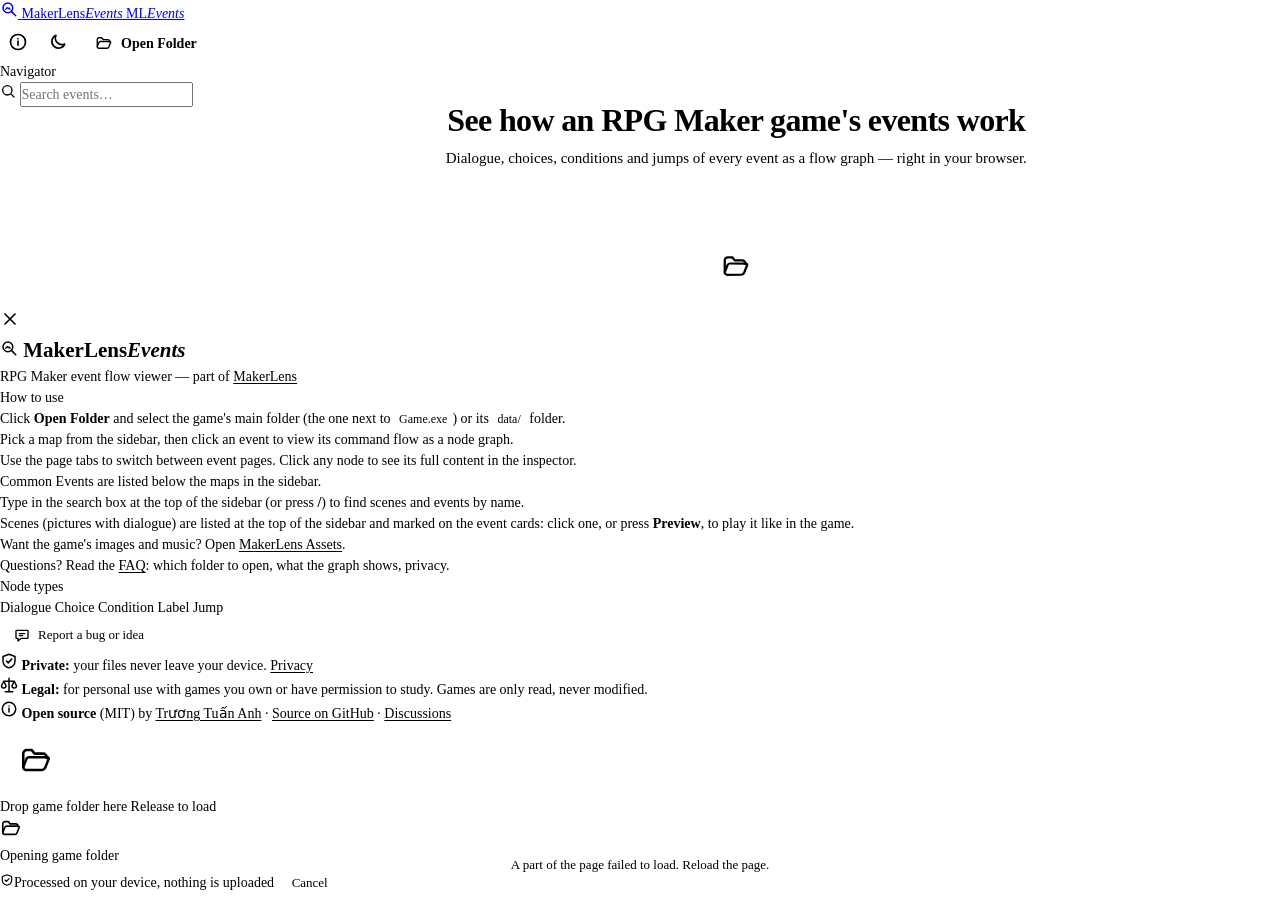
==== index.html @ 3e114e78 "chore: link MakerLens Discussions and use the feedback form Co-Authored-By: Claude Sonnet 5.5 <norep" ====
<!DOCTYPE html>
<html lang="en">
<head>
<meta charset="UTF-8">
<meta name="viewport" content="width=device-width, initial-scale=1.0">
<!-- browser UI colour = --bg of tokens.css (light / dark) -->
<meta name="theme-color" content="#f8fafc" media="(prefers-color-scheme: light)">
<meta name="theme-color" content="#0b1120" media="(prefers-color-scheme: dark)">
<!-- Content-Security-Policy: scripts, styles and everything else load only from this site
     (libraries are vendored in vendor/), plus the anonymous GoatCounter pixel (js/analytics.js) and the feedback inbox in connect-src,
     called only when the user taps a star or presses Send (js/feedback.js).
     The page makes no network requests with game data. -->
<meta http-equiv="Content-Security-Policy" content="default-src 'self'; script-src 'self'; style-src 'self' 'unsafe-inline'; img-src 'self' data: blob: https://makerlens.goatcounter.com; connect-src 'self' https://feedback.kokoroou.workers.dev https://*.workers.dev; media-src 'self' blob:; object-src 'none'; base-uri 'none'; form-action 'none'">
<title>RPG Maker Event Viewer — 2000 to MZ, Graph &amp; Scenes | MakerLens</title>
<meta name="description" content="Free online RPG Maker event viewer. See the dialogue, choices, conditions and switches of any MV, MZ, VX Ace, VX, XP or 2000/2003 game as a flow graph, right in your browser. No project, no install, files never uploaded.">
<meta name="keywords" content="RPG Maker event viewer, RPG Maker MV event flow, RPG Maker MZ events, common events viewer, RPG Maker switches, RPG Maker dialogue tree">
<link rel="canonical" href="https://makerlens.kokoroou.workers.dev/events/"> <!-- nosemgrep: html.security.audit.missing-integrity.missing-integrity -- a canonical URL, not a fetched resource -->
<meta property="og:type" content="website">
<meta property="og:site_name" content="MakerLens">
<meta property="og:url" content="https://makerlens.kokoroou.workers.dev/events/">
<meta property="og:title" content="RPG Maker Event Viewer — 2000 to MZ, Graph &amp; Scenes | MakerLens">
<meta property="og:description" content="See the event flow of any RPG Maker MV, MZ, VX Ace, VX, XP or 2000/2003 game as a node graph. Runs in your browser — your files are never uploaded.">
<meta property="og:image" content="https://makerlens.kokoroou.workers.dev/events/og-image.png">
<meta property="og:image:width" content="1200">
<meta property="og:image:height" content="630">
<meta property="og:image:alt" content="MakerLens Events — RPG Maker events as a flow graph, in your browser">
<meta name="twitter:card" content="summary_large_image">
<meta name="twitter:title" content="RPG Maker Event Viewer — 2000 to MZ, Graph &amp; Scenes | MakerLens">
<meta name="twitter:description" content="See the event flow of any RPG Maker MV, MZ, VX Ace, VX, XP or 2000/2003 game as a node graph. Free, browser-based, files never uploaded.">
<meta name="twitter:image" content="https://makerlens.kokoroou.workers.dev/events/og-image.png">
<meta name="twitter:image:alt" content="MakerLens Events — RPG Maker events as a flow graph, in your browser">
<!-- Structured data. The @id values are shared with the MakerLens landing page and
     MakerLens Assets so search engines connect the family. Not executed (no CSP impact). -->
<script type="application/ld+json">
{
  "@context": "https://schema.org",
  "@type": "WebApplication",
  "@id": "https://makerlens.kokoroou.workers.dev/events/#app",
  "name": "MakerLens Events",
  "alternateName": "MakerLens RPG Maker Event Viewer",
  "description": "Browser-based, read-only viewer for RPG Maker MV, MZ, VX Ace, VX, XP and 2000/2003 events. Shows the dialogue, choices, conditions, switches, variables, labels and jumps of map and common events as an interactive flow graph. Files are processed locally and never uploaded.",
  "url": "https://makerlens.kokoroou.workers.dev/events/",
  "image": "https://makerlens.kokoroou.workers.dev/events/og-image.png",
  "isAccessibleForFree": true,
  "applicationCategory": "DeveloperApplication",
  "operatingSystem": "Any (web browser)",
  "offers": { "@type": "Offer", "price": "0", "priceCurrency": "USD" },
  "featureList": [
    "Open an RPG Maker MV, MZ, VX Ace, VX, XP or 2000/2003 game folder (or its data/ folder) in the browser",
    "Browse maps in the editor's tree and list every event with commands",
    "Show each event page as a flow graph: dialogue, choices, conditional branches, labels and jumps",
    "Resolve switch, variable and actor names from the game's data",
    "Read-only: the game is never changed; 100% client-side processing"
  ],
  "isPartOf": { "@type": "WebSite", "@id": "https://makerlens.kokoroou.workers.dev/#website", "name": "MakerLens", "url": "https://makerlens.kokoroou.workers.dev/" },
  "author": { "@type": "Person", "@id": "https://makerlens.kokoroou.workers.dev/#author", "name": "Trương Tuấn Anh", "url": "https://github.com/Kokoroou" },
  "license": "https://opensource.org/licenses/MIT"
}
</script>
<link rel="stylesheet" href="css/style.css">
<script src="js/theme-init.js"></script>
<script src="js/analytics.js" defer></script>
</head>
<body>

<!-- Icon sprite (Lucide-style strokes, same set as MakerLens Assets; inline so the CSP needs no extra host) -->
<svg class="icon-sprite" aria-hidden="true">
  <symbol id="i-logo" viewBox="0 0 24 24" fill="none" stroke="currentColor" stroke-width="2" stroke-linecap="round" stroke-linejoin="round"><circle cx="10.5" cy="10.5" r="6.5"/><path d="M15.5 15.5L21 21"/><path d="M7.5 12.5l2-2.5 1.5 1.8 1-1.3 1.5 2" stroke-width="1.6"/></symbol>
  <symbol id="i-folder" viewBox="0 0 24 24" fill="none" stroke="currentColor" stroke-width="1.8" stroke-linecap="round" stroke-linejoin="round"><path d="M3 17V7.5A2.5 2.5 0 015.5 5H9l2 2.5h6A2.5 2.5 0 0119.5 10v.5"/><path d="M3 17l2.2-5.6A2 2 0 017.1 10H20a1 1 0 01.9 1.4l-2.4 6A2.5 2.5 0 0116.2 19H5a2 2 0 01-2-2z"/></symbol>
  <symbol id="i-info" viewBox="0 0 24 24" fill="none" stroke="currentColor" stroke-width="2" stroke-linecap="round"><circle cx="12" cy="12" r="9"/><path d="M12 11v5M12 8h.01"/></symbol>
  <symbol id="i-sun" viewBox="0 0 24 24" fill="none" stroke="currentColor" stroke-width="2" stroke-linecap="round"><circle cx="12" cy="12" r="4"/><path d="M12 2v2M12 20v2M4.93 4.93l1.41 1.41M17.66 17.66l1.41 1.41M2 12h2M20 12h2M4.93 19.07l1.41-1.41M17.66 6.34l1.41-1.41"/></symbol>
  <symbol id="i-moon" viewBox="0 0 24 24" fill="none" stroke="currentColor" stroke-width="2" stroke-linecap="round" stroke-linejoin="round"><path d="M20 14.5A8 8 0 019.5 4a8 8 0 1010.5 10.5z"/></symbol>
  <symbol id="i-menu" viewBox="0 0 24 24" fill="none" stroke="currentColor" stroke-width="2" stroke-linecap="round"><rect x="3" y="4" width="18" height="16" rx="2"/><path d="M9 4v16"/></symbol>
  <symbol id="i-panel" viewBox="0 0 24 24" fill="none" stroke="currentColor" stroke-width="2" stroke-linecap="round"><rect x="3" y="4" width="18" height="16" rx="2"/><path d="M15 4v16"/></symbol>
  <symbol id="i-more" viewBox="0 0 24 24" fill="none" stroke="currentColor" stroke-width="2" stroke-linecap="round" stroke-linejoin="round"><circle cx="5" cy="12" r="1.2"/><circle cx="12" cy="12" r="1.2"/><circle cx="19" cy="12" r="1.2"/></symbol>
  <symbol id="i-link" viewBox="0 0 24 24" fill="none" stroke="currentColor" stroke-width="2" stroke-linecap="round" stroke-linejoin="round"><path d="M10 14a4 4 0 005.7 0l3-3a4 4 0 00-5.7-5.7l-1 1"/><path d="M14 10a4 4 0 00-5.7 0l-3 3A4 4 0 0011 18.7l1-1"/></symbol>
  <symbol id="i-file" viewBox="0 0 24 24" fill="none" stroke="currentColor" stroke-width="1.8" stroke-linecap="round" stroke-linejoin="round"><path d="M14 3H7a2 2 0 00-2 2v14a2 2 0 002 2h10a2 2 0 002-2V8z"/><path d="M14 3v5h5"/></symbol>
  <symbol id="i-x" viewBox="0 0 24 24" fill="none" stroke="currentColor" stroke-width="2" stroke-linecap="round"><path d="M6 6l12 12M18 6L6 18"/></symbol>
  <symbol id="i-right" viewBox="0 0 24 24" fill="none" stroke="currentColor" stroke-width="2" stroke-linecap="round" stroke-linejoin="round"><path d="M9 5l7 7-7 7"/></symbol>
  <symbol id="i-down" viewBox="0 0 24 24" fill="none" stroke="currentColor" stroke-width="2" stroke-linecap="round" stroke-linejoin="round"><path d="M6 9l6 6 6-6"/></symbol>
  <symbol id="i-shield" viewBox="0 0 24 24" fill="none" stroke="currentColor" stroke-width="2" stroke-linecap="round" stroke-linejoin="round"><path d="M12 3l8 3v6c0 4.5-3.4 8.2-8 9-4.6-.8-8-4.5-8-9V6z"/><path d="M8.5 12l2.5 2.5 4.5-5"/></symbol>
  <symbol id="i-eye" viewBox="0 0 24 24" fill="none" stroke="currentColor" stroke-width="2" stroke-linecap="round" stroke-linejoin="round"><path d="M2 12s3.5-7 10-7 10 7 10 7-3.5 7-10 7S2 12 2 12z"/><circle cx="12" cy="12" r="3"/></symbol>
  <symbol id="i-map" viewBox="0 0 24 24" fill="none" stroke="currentColor" stroke-width="2" stroke-linecap="round" stroke-linejoin="round"><path d="M9 4L3 6.5v13L9 17l6 2.5 6-2.5v-13L15 6.5z"/><path d="M9 4v13M15 6.5v13"/></symbol>
  <symbol id="i-zap" viewBox="0 0 24 24" fill="none" stroke="currentColor" stroke-width="2" stroke-linecap="round" stroke-linejoin="round"><path d="M13 3L5 13.5h6L10 21l8-10.5h-6z"/></symbol>
  <symbol id="i-flow" viewBox="0 0 24 24" fill="none" stroke="currentColor" stroke-width="2" stroke-linecap="round" stroke-linejoin="round"><rect x="3" y="3" width="7" height="6" rx="1.5"/><rect x="14" y="15" width="7" height="6" rx="1.5"/><path d="M6.5 9v3.5a2 2 0 002 2h6"/><path d="M12.5 12.5l2 2-2 2"/></symbol>
  <symbol id="i-empty" viewBox="0 0 24 24" fill="none" stroke="currentColor" stroke-width="2" stroke-linecap="round" stroke-dasharray="3 3"><rect x="4" y="4" width="16" height="16" rx="3"/></symbol>
  <symbol id="i-fit" viewBox="0 0 24 24" fill="none" stroke="currentColor" stroke-width="2" stroke-linecap="round" stroke-linejoin="round"><path d="M4 9V5a1 1 0 011-1h4M20 9V5a1 1 0 00-1-1h-4M4 15v4a1 1 0 001 1h4M20 15v4a1 1 0 01-1 1h-4"/></symbol>
  <symbol id="i-zoom-in" viewBox="0 0 24 24" fill="none" stroke="currentColor" stroke-width="2" stroke-linecap="round"><circle cx="11" cy="11" r="6.5"/><path d="M20 20l-4.2-4.2M11 8v6M8 11h6"/></symbol>
  <symbol id="i-zoom-out" viewBox="0 0 24 24" fill="none" stroke="currentColor" stroke-width="2" stroke-linecap="round"><circle cx="11" cy="11" r="6.5"/><path d="M20 20l-4.2-4.2M8 11h6"/></symbol>
  <symbol id="i-star" viewBox="0 0 24 24" stroke="currentColor" stroke-width="1.8" stroke-linejoin="round"><path d="M12 3.2l2.7 5.5 6 .9-4.35 4.25 1.03 6L12 17l-5.38 2.85 1.03-6L3.3 9.6l6-.9z"/></symbol>
  <symbol id="i-message" viewBox="0 0 24 24" fill="none" stroke="currentColor" stroke-width="2" stroke-linecap="round" stroke-linejoin="round"><path d="M4 5h16a1 1 0 011 1v10a1 1 0 01-1 1h-9l-5 4v-4H4a1 1 0 01-1-1V6a1 1 0 011-1z"/><path d="M8 10h8M8 13h5"/></symbol>
  <symbol id="i-send" viewBox="0 0 24 24" fill="none" stroke="currentColor" stroke-width="2" stroke-linecap="round" stroke-linejoin="round"><path d="M5 12h13M13 6l6 6-6 6"/></symbol>
  <symbol id="i-check" viewBox="0 0 24 24" fill="none" stroke="currentColor" stroke-width="2.4" stroke-linecap="round" stroke-linejoin="round"><path d="M5 12.5l4.5 4.5L19 7.5"/></symbol>
  <symbol id="i-bug" viewBox="0 0 24 24" fill="none" stroke="currentColor" stroke-width="2" stroke-linecap="round" stroke-linejoin="round"><rect x="7" y="7" width="10" height="13" rx="5"/><path d="M12 11v9M7 13H3M21 13h-4M7 17l-3 2M17 17l3 2M7 9L4 7M17 9l3-2M9 7a3 3 0 016 0"/></symbol>
  <symbol id="i-play" viewBox="0 0 24 24" fill="currentColor" stroke="currentColor" stroke-width="1.5" stroke-linejoin="round"><path d="M7 4.5v15l12-7.5z"/></symbol>
  <symbol id="i-pause" viewBox="0 0 24 24" fill="currentColor"><rect x="6" y="4.5" width="4" height="15" rx="1"/><rect x="14" y="4.5" width="4" height="15" rx="1"/></symbol>
  <symbol id="i-left" viewBox="0 0 24 24" fill="none" stroke="currentColor" stroke-width="2" stroke-linecap="round" stroke-linejoin="round"><path d="M15 5l-7 7 7 7"/></symbol>
  <symbol id="i-volume" viewBox="0 0 24 24" fill="none" stroke="currentColor" stroke-width="2" stroke-linecap="round" stroke-linejoin="round"><path d="M4 9.5h3.5L12 5v14l-4.5-4.5H4z"/><path d="M15.5 9a4 4 0 010 6M18.5 6.5a7.5 7.5 0 010 11"/></symbol>
  <symbol id="i-mute" viewBox="0 0 24 24" fill="none" stroke="currentColor" stroke-width="2" stroke-linecap="round" stroke-linejoin="round"><path d="M4 9.5h3.5L12 5v14l-4.5-4.5H4z"/><path d="M16 9.5l5 5M21 9.5l-5 5"/></symbol>
  <symbol id="i-film" viewBox="0 0 24 24" fill="none" stroke="currentColor" stroke-width="2" stroke-linecap="round" stroke-linejoin="round"><rect x="3" y="4" width="18" height="16" rx="2"/><path d="M7 4v16M17 4v16M3 9h4M3 15h4M17 9h4M17 15h4"/></symbol>
  <symbol id="i-skip-back" viewBox="0 0 24 24" fill="none" stroke="currentColor" stroke-width="2" stroke-linecap="round" stroke-linejoin="round"><path d="M19 20L9 12l10-8v16zM5 19V5"/></symbol>
  <symbol id="i-skip-fwd" viewBox="0 0 24 24" fill="none" stroke="currentColor" stroke-width="2" stroke-linecap="round" stroke-linejoin="round"><path d="M5 4l10 8-10 8V4zM19 5v14"/></symbol>
  <symbol id="i-eye-off" viewBox="0 0 24 24" fill="none" stroke="currentColor" stroke-width="2" stroke-linecap="round" stroke-linejoin="round"><path d="M9.88 9.88a3 3 0 1 0 4.24 4.24M10.73 5.08A10.4 10.4 0 0 1 12 5c6.5 0 10 7 10 7a13.2 13.2 0 0 1-1.67 2.68M6.61 6.61A13.5 13.5 0 0 0 2 12s3.5 7 10 7a9.7 9.7 0 0 0 5.39-1.61M2 2l20 20"/></symbol>
  <symbol id="i-search" viewBox="0 0 24 24" fill="none" stroke="currentColor" stroke-width="2" stroke-linecap="round" stroke-linejoin="round"><circle cx="11" cy="11" r="7"/><path d="M21 21l-4.3-4.3"/></symbol>
  <symbol id="i-grid" viewBox="0 0 24 24" fill="none" stroke="currentColor" stroke-width="2" stroke-linejoin="round"><rect x="3" y="3" width="7" height="7" rx="1.5"/><rect x="14" y="3" width="7" height="7" rx="1.5"/><rect x="3" y="14" width="7" height="7" rx="1.5"/><rect x="14" y="14" width="7" height="7" rx="1.5"/></symbol>
  <symbol id="i-scale" viewBox="0 0 24 24" fill="none" stroke="currentColor" stroke-width="2" stroke-linecap="round" stroke-linejoin="round"><path d="M12 3v18M7 21h10M5 7h14M5 7l-3 6a3 3 0 006 0zM19 7l-3 6a3 3 0 006 0z"/></symbol>
  <symbol id="i-bulb" viewBox="0 0 24 24" fill="none" stroke="currentColor" stroke-width="2" stroke-linecap="round" stroke-linejoin="round"><path d="M9 18h6M10 21h4M12 3a6 6 0 00-3.5 10.9c.6.5 1 1.2 1 2V16h5v-.1c0-.8.4-1.5 1-2A6 6 0 0012 3z"/></symbol>
</svg>

<!-- ╔════ HEADER ════╗ -->
<header id="header">
  <a id="logo" href="https://makerlens.kokoroou.workers.dev/" title="MakerLens home" aria-label="MakerLens Events, go to the MakerLens home page">
    <span class="logo-mark"><svg width="18" height="18" aria-hidden="true"><use href="#i-logo"/></svg></span>
    <span class="logo-full">Maker<span>Lens</span><em class="logo-sub">Events</em></span>
    <span class="logo-abbr">M<span>L</span><em class="logo-sub">Events</em></span>
  </a>

  <div id="header-right">
    <span id="scan-status" aria-live="polite"></span>
    <div class="tool-switch" id="switch-tool" role="group" aria-label="Open this game in" hidden>
      <button class="ts-seg" id="switch-go" type="button" title="Open this game in MakerLens Assets" aria-label="Open this game in MakerLens Assets">
        <svg width="16" height="16" aria-hidden="true"><use href="#i-grid"/></svg><span>Assets</span>
      </button>
      <span class="ts-seg" aria-current="page">
        <svg width="16" height="16" aria-hidden="true"><use href="#i-flow"/></svg><span>Events</span>
      </span>
    </div>
    <button class="btn-icon" id="about-btn" title="About" aria-label="About">
      <svg width="20" height="20" aria-hidden="true"><use href="#i-info"/></svg>
    </button>
    <button class="btn-icon" id="theme-toggle" title="Toggle theme" aria-label="Toggle theme">
      <svg class="icon-sun" width="20" height="20" aria-hidden="true"><use href="#i-sun"/></svg>
      <svg class="icon-moon" width="20" height="20" aria-hidden="true"><use href="#i-moon"/></svg>
    </button>
    <button class="btn-primary" id="open-btn" aria-label="Open game folder">
      <svg width="18" height="18" aria-hidden="true"><use href="#i-folder"/></svg>
      <span class="btn-label">Open Folder</span>
    </button>
  </div>
</header>

<!-- ╔════ LAYOUT ════╗ -->
<div id="layout">

  <!-- ── Sidebar ── -->
  <nav id="sidebar" class="hidden" aria-label="Maps and common events">
    <div id="sb-header">Navigator</div>
    <div id="sb-search" role="search">
      <svg width="16" height="16" aria-hidden="true"><use href="#i-search"/></svg>
      <label for="sb-search-input" class="sr-only">Search scenes and events</label>
      <input type="search" id="sb-search-input" placeholder="Search events…" autocomplete="off" spellcheck="false" title="Search scenes and events (/)">
    </div>
    <div id="sb-list"></div>
  </nav>
  <div id="sb-resizer" class="hidden"></div>
  <div id="sb-scrim" hidden></div>

  <!-- ── Main ── -->
  <main id="main">

    <!-- Setup screen -->
    <div id="setup">
      <div id="setup-inner">
        <div class="setup-hero">
          <h1 class="setup-title">See how an RPG Maker game's events work</h1>
          <p class="setup-sub">Dialogue, choices, conditions and jumps of every event as a flow graph — right in your browser.</p>
        </div>

        <div class="handoff" id="handoff" hidden>
          <p class="handoff-text">Carry on with <strong id="handoff-name"></strong> from MakerLens Assets?
            <span class="handoff-note" id="handoff-note">Your browser asks once more before this page may read it. Nothing is uploaded.</span></p>
          <button class="btn-primary" id="handoff-go" type="button">Allow and open</button>
        </div>

        <div id="drop-zone">
          <div class="dz-icon"><svg width="30" height="30" aria-hidden="true"><use href="#i-folder"/></svg></div>
          <button class="btn-primary btn-lg" id="open-game-btn">Select Game Folder</button>
          <div class="dz-hint">or drop the game folder (or its <code>data/</code> folder) anywhere on this page</div>
          <ul class="engine-chips" aria-label="Supported engines">
            <li>MV</li><li>MZ</li><li>XP</li><li>VX</li><li>VX Ace</li><li>2000</li><li>2003</li>
          </ul>
          <div id="setup-status" role="status"></div>
        </div>

        <div class="or-divider">or</div>

        <div class="setup-alt">
          <button class="btn-ghost" id="alt-btn" type="button" aria-haspopup="dialog">
            <svg width="18" height="18" aria-hidden="true"><use href="#i-more"/></svg>
            View another way
          </button>
        </div>

        <div class="privacy-note">
          <svg width="16" height="16" aria-hidden="true"><use href="#i-shield"/></svg>
          <strong>Your files never leave your device</strong>
          <span class="sep">·</span> read-only
          <span class="sep">·</span> <a href="faq.html">FAQ</a>
          <span class="sep">·</span> <a href="../assets/privacy.html#analytics">Privacy</a>
        </div>
      </div>
    </div>

    <!-- Graph view -->
    <div id="graph-view">

      <!-- Toolbar -->
      <div id="graph-toolbar">
        <button class="btn-icon" id="sidebar-toggle" title="Toggle sidebar" aria-label="Toggle sidebar">
          <svg width="18" height="18" aria-hidden="true"><use href="#i-menu"/></svg>
        </button>
        <span id="event-breadcrumb"></span>
        <div id="page-tabs" role="tablist" aria-label="Event pages"></div>
        <button class="btn-ghost btn-sm" id="save-btn" type="button" title="Preview scenes with the switches and variables of a save file (it stays on your device)">
          <svg width="14" height="14" aria-hidden="true"><use href="#i-file"/></svg><span id="save-label">Use a save</span>
        </button>
        <button class="btn-primary btn-sm" id="scene-play" type="button" hidden title="Preview this scene with its pictures, dialogue and sound">
          <svg width="14" height="14" aria-hidden="true"><use href="#i-play"/></svg>Preview
        </button>
      </div>

      <!-- Graph + detail -->
      <div id="graph-wrap">

        <!-- Event picker (shown before selecting an event) -->
        <div id="event-picker" class="hidden">
          <div id="event-picker-inner">
            <h2 class="ep-title">Select an event to visualize</h2>
            <p class="ep-sub">All events with commands on this map</p>
            <div id="event-list-grid"></div>
          </div>
        </div>

        <!-- Shown when an event page has nothing to draw -->
        <div id="empty-page-notice" class="empty-event-notice" hidden>
          <div class="empty-event-notice-icon"><svg width="30" height="30" aria-hidden="true"><use href="#i-empty"/></svg></div>
          <div class="empty-event-notice-title">No displayable commands</div>
          <div class="empty-event-notice-sub">This page has no dialogue, choices, conditions, labels or jumps to visualize.</div>
        </div>

        <!-- Shown while a big page is being laid out (graph.js) -->
        <div id="layout-notice" class="layout-notice" role="status" hidden></div>

        <!-- Cytoscape canvas -->
        <div id="cy"></div>

        <!-- Zoom controls -->
        <div id="graph-controls">
          <button class="btn-icon" id="cy-fit" title="Fit to screen" aria-label="Fit to screen">
            <svg width="18" height="18" aria-hidden="true"><use href="#i-fit"/></svg>
          </button>
          <button class="btn-icon" id="cy-zoom-in" title="Zoom in" aria-label="Zoom in">
            <svg width="18" height="18" aria-hidden="true"><use href="#i-zoom-in"/></svg>
          </button>
          <button class="btn-icon" id="cy-zoom-out" title="Zoom out" aria-label="Zoom out">
            <svg width="18" height="18" aria-hidden="true"><use href="#i-zoom-out"/></svg>
          </button>
        </div>

      </div><!-- /graph-wrap -->
    </div><!-- /graph-view -->

  </main><!-- /main -->

  <!-- ── Detail panel ── -->
  <aside id="detail-panel" aria-label="Node inspector" hidden>
    <div id="detail-header">
      <span id="detail-header-title">Node inspector</span>
      <button class="btn-icon active" id="detail-toggle" title="Toggle inspector" aria-label="Toggle inspector">
        <svg width="18" height="18" aria-hidden="true"><use href="#i-panel"/></svg>
      </button>
    </div>
    <div id="detail-body">
      <div class="detail-empty">Click a node to inspect it</div>
    </div>
  </aside>

</div><!-- /layout -->

<!-- ╔════ ABOUT ════╗ -->
<div id="about-modal" role="dialog" aria-modal="true" aria-labelledby="about-title">
  <div id="about-panel">
    <button id="about-close" class="modal-close" title="Close (Esc)" aria-label="Close">
      <svg width="20" height="20" aria-hidden="true"><use href="#i-x"/></svg>
    </button>

    <h2 class="about-logo" id="about-title">
      <span class="logo-mark"><svg width="18" height="18" aria-hidden="true"><use href="#i-logo"/></svg></span>
      <span>Maker<span>Lens</span><em class="logo-sub">Events</em></span>
    </h2>
    <div class="about-sub">RPG Maker event flow viewer — part of <a href="https://makerlens.kokoroou.workers.dev/">MakerLens</a></div>

    <div class="about-section">
      <div class="about-section-title">How to use</div>
      <ol class="about-list">
        <li>Click <strong>Open Folder</strong> and select the game's main folder (the one next to <code>Game.exe</code>) or its <code>data/</code> folder.</li>
        <li>Pick a map from the sidebar, then click an event to view its command flow as a node graph.</li>
        <li>Use the page tabs to switch between event pages. Click any node to see its full content in the inspector.</li>
        <li>Common Events are listed below the maps in the sidebar.</li>
        <li>Type in the search box at the top of the sidebar (or press <strong>/</strong>) to find scenes and events by name.</li>
        <li>Scenes (pictures with dialogue) are listed at the top of the sidebar and marked on the event cards: click one, or press <strong>Preview</strong>, to play it like in the game.</li>
      </ol>
      <p class="about-more">Want the game's images and music? Open <a href="https://makerlens.kokoroou.workers.dev/assets/">MakerLens Assets</a>.</p>
      <p class="about-more">Questions? Read the <a href="faq.html">FAQ</a>: which folder to open, what the graph shows, privacy.</p>
    </div>

    <div class="about-section">
      <div class="about-section-title">Node types</div>
      <div class="legend">
        <span class="legend-item"><span class="legend-dot dot-dialogue"></span>Dialogue</span>
        <span class="legend-item"><span class="legend-dot dot-choice"></span>Choice</span>
        <span class="legend-item"><span class="legend-dot dot-condition"></span>Condition</span>
        <span class="legend-item"><span class="legend-dot dot-label"></span>Label</span>
        <span class="legend-item"><span class="legend-dot dot-jump"></span>Jump</span>
      </div>
    </div>

    <div class="about-section about-feedback">
      <button class="btn-ghost btn-sm" id="about-feedback-btn">
        <svg width="16" height="16" aria-hidden="true"><use href="#i-message"/></svg>
        Report a bug or idea
      </button>
    </div>

    <div class="about-note">
      <div class="note-row">
        <svg width="18" height="18" aria-hidden="true"><use href="#i-shield"/></svg>
        <span><strong>Private:</strong> your files never leave your device. <a href="../assets/privacy.html">Privacy</a></span>
      </div>
      <div class="note-row">
        <svg width="18" height="18" aria-hidden="true"><use href="#i-scale"/></svg>
        <span><strong>Legal:</strong> for personal use with games you own or have permission to study. Games are only read, never modified.</span>
      </div>
      <div class="note-row">
        <svg width="18" height="18" aria-hidden="true"><use href="#i-info"/></svg>
        <span><strong>Open source</strong> (MIT) by <a href="https://github.com/Kokoroou">Trương Tuấn Anh</a> · <a href="https://github.com/Kokoroou/rpgmaker-events-viewer">Source on GitHub</a> · <a href="https://github.com/Kokoroou/makerlens/discussions" rel="noopener">Discussions</a></span>
      </div>
    </div>
  </div>
</div>

<!-- Feedback card (non-modal; js/feedback.js). Three views:
       rate   — asked once after the 2nd game: tapping a star sends the rating (1 tap).
       follow — after the star: optional one-line comment, Enter sends.
       report — from About: Bug / Idea + message.
     Nothing is sent before a star is tapped or Send is pressed. -->
<section id="feedback" role="dialog" aria-labelledby="fb-title" hidden>
  <button type="button" class="fb-close" id="fb-close" title="Close" aria-label="Close">
    <svg width="16" height="16" aria-hidden="true"><use href="#i-x"/></svg>
  </button>

  <div class="fb-view fb-rate" data-view="rate">
    <h2 id="fb-title" class="fb-title">Enjoying MakerLens Events?</h2>
    <fieldset class="fb-stars">
      <legend class="sr-only">Rate MakerLens Events from 1 to 5 stars; your choice is sent right away</legend>
    <input type="radio" name="fb-rating" id="fb-r1" value="1"><label for="fb-r1" title="Poor"><svg width="28" height="28" aria-hidden="true"><use href="#i-star"/></svg><span class="sr-only">1 star</span></label>
    <input type="radio" name="fb-rating" id="fb-r2" value="2"><label for="fb-r2" title="Fair"><svg width="28" height="28" aria-hidden="true"><use href="#i-star"/></svg><span class="sr-only">2 stars</span></label>
    <input type="radio" name="fb-rating" id="fb-r3" value="3"><label for="fb-r3" title="Good"><svg width="28" height="28" aria-hidden="true"><use href="#i-star"/></svg><span class="sr-only">3 stars</span></label>
    <input type="radio" name="fb-rating" id="fb-r4" value="4"><label for="fb-r4" title="Very good"><svg width="28" height="28" aria-hidden="true"><use href="#i-star"/></svg><span class="sr-only">4 stars</span></label>
    <input type="radio" name="fb-rating" id="fb-r5" value="5"><label for="fb-r5" title="Excellent"><svg width="28" height="28" aria-hidden="true"><use href="#i-star"/></svg><span class="sr-only">5 stars</span></label>
    </fieldset>
  </div>

  <form class="fb-view fb-follow" data-view="follow" novalidate>
    <p class="fb-title" role="status"><span class="fb-done">Thanks!</span> <span id="fb-follow-q">What would make it better?</span></p>
    <div class="fb-row">
      <label for="fb-note" class="sr-only">Optional comment</label>
      <textarea id="fb-note" rows="1" maxlength="1000" placeholder="Optional · Enter to send"></textarea>
      <button type="submit" class="fb-send" id="fb-note-send" title="Send" aria-label="Send comment" disabled>
        <svg width="18" height="18" aria-hidden="true"><use href="#i-send"/></svg>
      </button>
    </div>
  </form>

  <form class="fb-view fb-report" data-view="report" novalidate>
    <h2 class="fb-title" id="fb-report-title">Send feedback</h2>
    <fieldset class="fb-kind">
      <legend class="sr-only">Type</legend>
      <input type="radio" name="fb-kind" id="fb-kind-bug" value="bug" checked><label for="fb-kind-bug"><svg width="15" height="15" aria-hidden="true"><use href="#i-bug"/></svg>Bug</label>
      <input type="radio" name="fb-kind" id="fb-kind-idea" value="idea"><label for="fb-kind-idea"><svg width="15" height="15" aria-hidden="true"><use href="#i-bulb"/></svg>Idea</label>
    </fieldset>
    <label for="fb-msg" class="sr-only">Message</label>
    <textarea id="fb-msg" rows="3" maxlength="1000" placeholder="What happened?"></textarea>
    <div class="fb-row fb-foot">
      <button type="button" class="fb-env" id="fb-env" aria-pressed="true" title="Sent with bug reports to help reproduce them. Tap to leave it out.">
        <span id="fb-env-value"></span><svg width="12" height="12" aria-hidden="true"><use href="#i-x"/></svg>
      </button>
      <button type="submit" class="btn-primary btn-sm" id="fb-send" disabled>Send</button>
    </div>
    <p class="fb-fine">Anonymous · <a href="../assets/privacy.html#feedback">What is sent</a> · <a href="https://github.com/Kokoroou/rpgmaker-events-viewer/issues/new?template=feedback.yml" rel="noopener" target="_blank">Want a reply?</a></p>
  </form>

  <div class="fb-view fb-thanks" data-view="thanks" role="status">
    <svg width="20" height="20" aria-hidden="true"><use href="#i-check"/></svg><span id="fb-thanks-text">Thanks!</span>
  </div>

  <input type="text" id="fb-website" class="fb-hp" tabindex="-1" autocomplete="off" aria-hidden="true">
  <div id="fb-error" role="alert"></div>
</section>

<!-- Drag overlay -->
<div id="drag-overlay">
  <div id="drag-inner">
    <div class="dz-icon"><svg width="34" height="34" aria-hidden="true"><use href="#i-folder"/></svg></div>
    Drop game folder here
    <span id="drag-msg">Release to load</span>
  </div>
</div>

<!-- Loading overlay (shown while a game folder is being opened) -->
<div id="loader" role="dialog" aria-modal="true" aria-labelledby="loader-title" aria-describedby="loader-live">
  <div id="loader-card">
    <div class="loader-head">
      <div class="loader-icon"><svg width="22" height="22" aria-hidden="true"><use id="loader-icon-use" href="#i-folder"/></svg></div>
      <div class="loader-titles">
        <div id="loader-title">Opening game folder</div>
        <div id="loader-name"></div>
      </div>
      <div id="loader-pct" aria-hidden="true"></div>
    </div>
    <div id="loader-bar" role="progressbar" aria-labelledby="loader-title" aria-valuemin="0" aria-valuemax="100"><div id="loader-fill"></div></div>
    <ol id="loader-steps"></ol>
    <div id="loader-error" role="alert"></div>
    <div id="loader-live" class="sr-only" aria-live="polite"></div>
    <div class="loader-foot">
      <span class="loader-note"><svg width="14" height="14" aria-hidden="true"><use href="#i-shield"/></svg>Processed on your device, nothing is uploaded</span>
      <button class="btn-ghost btn-sm" id="loader-cancel" type="button">Cancel</button>
    </div>
  </div>
</div>

<!-- Scene player (player.js): a dark lightbox that plays a scene step by step -->
<div id="player" role="dialog" aria-modal="true" aria-labelledby="pl-title" tabindex="-1" hidden>
  <div class="pl-top">
    <svg class="pl-top-icon" width="20" height="20" aria-hidden="true"><use href="#i-film"/></svg>
    <div class="pl-titles">
      <div id="pl-title"></div>
      <div id="pl-sub"></div>
    </div>
    <div id="pl-note" role="status"></div>
    <button type="button" class="pl-btn" id="pl-close" title="Close (Esc)" aria-label="Close preview">
      <svg width="20" height="20" aria-hidden="true"><use href="#i-x"/></svg>
    </button>
  </div>
  <div class="pl-main" id="pl-main">
    <button type="button" class="pl-side pl-side-prev" id="pl-side-prev" title="Previous (←)" aria-label="Previous line">
      <svg width="28" height="28" aria-hidden="true"><use href="#i-left"/></svg>
    </button>
    <div id="pl-frame">
      <div id="pl-stage">
        <div id="pl-pics"></div>
        <div id="pl-fade"></div>
        <div id="pl-msg" hidden>
          <div id="pl-namebox" hidden></div>
          <div id="pl-face" hidden></div>
          <div id="pl-text"></div>
          <div id="pl-choices" role="group" aria-label="Choices" hidden></div>
        </div>
      </div>
    </div>
    <button type="button" class="pl-side pl-side-next" id="pl-side-next" title="Next (→ / Space)" aria-label="Next line">
      <svg width="28" height="28" aria-hidden="true"><use href="#i-right"/></svg>
    </button>
  </div>
  <div class="pl-bar">
    <input type="range" id="pl-seek" min="0" max="0" value="0" step="1" aria-label="Line">
    <div class="pl-ctrl">
      <div class="pl-nav">
      <button type="button" class="pl-btn" id="pl-scene-prev" title="Previous scene (Shift+←)" aria-label="Previous scene"><svg width="20" height="20" aria-hidden="true"><use href="#i-skip-back"/></svg></button>
      <button type="button" class="pl-btn" id="pl-prev" title="Previous (←)" aria-label="Previous line"><svg width="20" height="20" aria-hidden="true"><use href="#i-left"/></svg></button>
      <button type="button" class="pl-btn pl-btn-main" id="pl-auto" title="Auto play (A)" aria-label="Auto play" aria-pressed="false"><svg width="20" height="20" aria-hidden="true"><use href="#i-play"/></svg></button>
      <button type="button" class="pl-btn" id="pl-next" title="Next (→ / Space)" aria-label="Next line"><svg width="20" height="20" aria-hidden="true"><use href="#i-right"/></svg></button>
      <button type="button" class="pl-btn" id="pl-scene-next" title="Next scene (Shift+→)" aria-label="Next scene"><svg width="20" height="20" aria-hidden="true"><use href="#i-skip-fwd"/></svg></button>
      </div>
      <span id="pl-count" aria-live="polite"></span>
      <span class="pl-spacer"></span>
      <div class="pl-extra">
      <button type="button" class="pl-btn" id="pl-hide" title="Hide dialogue (H)" aria-label="Hide dialogue" aria-pressed="false"><svg width="20" height="20" aria-hidden="true"><use href="#i-eye-off"/></svg></button>
      <button type="button" class="pl-btn" id="pl-mute" title="Mute (M)" aria-label="Mute" aria-pressed="false"><svg width="20" height="20" aria-hidden="true"><use href="#i-volume"/></svg></button>
      <input type="range" id="pl-vol" min="0" max="100" value="80" step="1" aria-label="Volume">
      </div>
    </div>
  </div>
</div>

<!-- View another way: a game link (js/remote.js) or the data files themselves -->
<dialog id="alt-dialog" class="alt-dialog" aria-labelledby="alt-title">
  <div class="alt-head">
    <h2 id="alt-title">View another way</h2>
    <button class="btn-icon" id="alt-close" type="button" aria-label="Close"><svg width="18" height="18" aria-hidden="true"><use href="#i-x"/></svg></button>
  </div>
  <div id="alt-menu" class="alt-list">
    <button class="alt-opt" id="alt-archive" type="button">
      <svg width="22" height="22" aria-hidden="true"><use href="#i-file"/></svg>
      <span><strong>Archive</strong><small>A packed game: <code>Game.rgss3a</code>, <code>.rgss2a</code> or <code>.rgssad</code></small></span>
    </button>
    <button class="alt-opt" id="alt-files" type="button">
      <svg width="22" height="22" aria-hidden="true"><use href="#i-file"/></svg>
      <span><strong>Data files</strong><small>Pick the files from the game's <code>data/</code> folder yourself, such as <code>Map001.json</code>, <code>.rvdata2</code> or <code>RPG_RT.ldb</code></small></span>
    </button>
    <button class="alt-opt" id="alt-link" type="button">
      <svg width="22" height="22" aria-hidden="true"><use href="#i-link"/></svg>
      <span><strong>Game link</strong><small>A game published with rpgmaker-web-toolkit, even if it is private</small></span>
    </button>
  </div>
  <div id="alt-link-panel" hidden>
    <label for="alt-link-input">Link made in the game (<code>⚙ → Share → MakerLens link</code>)</label>
    <input id="alt-link-input" type="text" autocomplete="off" autocapitalize="off" spellcheck="false" placeholder="https://makerlens…/events/#game=https://…workers.dev&amp;t=…">
    <p class="alt-hint">The link holds a read-only key. This page sends it only to the game's own site, never to MakerLens, and forgets it when you close the tab. The game does not have to be public. <a href="https://kokoroou.github.io/rpgmaker-web-toolkit/reference/how-it-works#look-at-the-game-in-makerlens" target="_blank" rel="noopener">How to make a link</a></p>
    <div id="alt-link-error" class="alt-error" role="alert"></div>
    <div class="alt-actions">
      <button class="btn-ghost" id="alt-back" type="button">Back</button>
      <button class="btn-primary" id="alt-open" type="button">Open</button>
    </div>
  </div>
</dialog>

<!-- Hidden fallback file input -->
<input type="file" id="folder-input" webkitdirectory multiple accept="">
<input type="file" id="save-input" accept=".rpgsave,.rmmzsave,.rvdata2,.rvdata,.rxdata">
<input type="file" id="archive-input" accept=".rgss3a,.rgss2a,.rgssad">
<input type="file" id="files-input" multiple accept=".json,application/json,.rvdata2,.rvdata,.rxdata,.rgss3a,.rgss2a,.rgssad,.ldb,.lmt,.lmu">

<!-- Folder picking works at once; the graph libraries (vendor/, see js/graph.js) load after the app -->
<script src="js/preboot.js"></script>

<!-- App -->
<script src="js/constants.js"></script>
<script src="js/loc.js"></script>
<script src="js/parser.js"></script>
<script src="js/state.js"></script>
<script src="js/graph.js"></script>
<script src="js/detail.js"></script>
<script src="js/scenes.js"></script>
<script src="js/scene-script.js"></script>
<script src="js/remote.js"></script>
<script src="js/handoff.js"></script>
<script src="js/media.js"></script>
<script src="js/decrypt-rgssad.js"></script>
<script src="js/rgss.js"></script>
<script src="js/save.js"></script>
<script src="js/xyz.js"></script>
<script src="js/lcf.js"></script>
<script src="js/player.js"></script>
<script src="js/search.js"></script>
<script src="js/sidebar.js"></script>
<script src="js/loadui.js"></script>
<script src="js/loader.js"></script>
<script src="js/feedback.js"></script>
<script src="js/app.js"></script>

</body>
</html>
---- css/style.css ----
@import "tokens.css";
@import "events-tokens.css";
@import "base.css";
@import "buttons.css";
@import "header.css";
@import "layout.css";
@import "switch.css";
@import "sidebar.css";
@import "setup.css";
@import "graph.css";
@import "detail.css";
@import "states.css";
@import "overlays.css";
@import "loader.css";
@import "feedback.css";
@import "player.css";
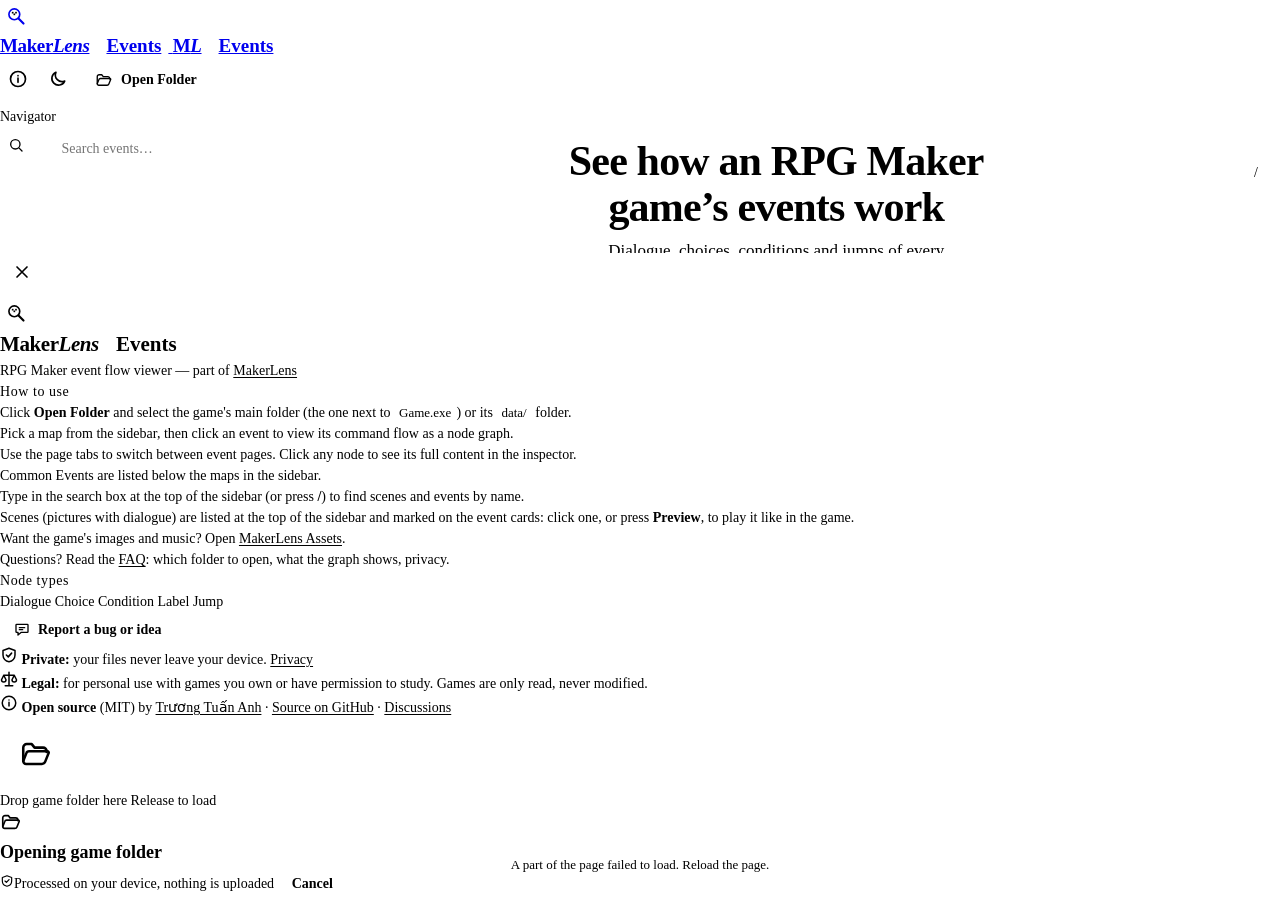
==== commit 694ef11d: "feat: MakerLens redesign layer for Events Gated look (js/lens-gate.js, css/lens.css shared with Asse" ====
--- a/index.html
+++ b/index.html
@@ -57,11 +57,13 @@
   "license": "https://opensource.org/licenses/MIT"
 }
 </script>
+<script src="js/lens-gate.js"></script>
 <link rel="stylesheet" href="css/style.css">
 <script src="js/theme-init.js"></script>
 <script src="js/analytics.js" defer></script>
 </head>
 <body>
+<h1 class="lens-only lens-sr">MakerLens Events</h1>
 
 <!-- Icon sprite (Lucide-style strokes, same set as MakerLens Assets; inline so the CSP needs no extra host) -->
 <svg class="icon-sprite" aria-hidden="true">
@@ -110,7 +112,7 @@
 <!-- ╔════ HEADER ════╗ -->
 <header id="header">
   <a id="logo" href="https://makerlens.kokoroou.workers.dev/" title="MakerLens home" aria-label="MakerLens Events, go to the MakerLens home page">
-    <span class="logo-mark"><svg width="18" height="18" aria-hidden="true"><use href="#i-logo"/></svg></span>
+    <span class="logo-mark"><svg width="18" height="18" aria-hidden="true"><use href="#i-logo"/></svg><svg class="lens-only" width="20" height="20" viewBox="0 0 24 24" aria-hidden="true"><circle cx="10" cy="10" r="6.5" fill="none" stroke="currentColor" stroke-width="2"/><path d="M15 15l6 6" fill="none" stroke="currentColor" stroke-width="2.6" stroke-linecap="round"/><rect class="lp" x="7" y="7" width="2" height="2"/><rect class="lp" x="9" y="9" width="2" height="2"/><rect class="lp" x="11" y="7" width="2" height="2"/></svg></span>
     <span class="logo-full">Maker<span>Lens</span><em class="logo-sub">Events</em></span>
     <span class="logo-abbr">M<span>L</span><em class="logo-sub">Events</em></span>
   </a>
@@ -162,7 +164,7 @@
     <div id="setup">
       <div id="setup-inner">
         <div class="setup-hero">
-          <h1 class="setup-title">See how an RPG Maker game's events work</h1>
+          <h2 class="setup-title">See how an RPG Maker game’s events work</h2>
           <p class="setup-sub">Dialogue, choices, conditions and jumps of every event as a flow graph — right in your browser.</p>
         </div>
 
@@ -285,7 +287,7 @@
     </button>
 
     <h2 class="about-logo" id="about-title">
-      <span class="logo-mark"><svg width="18" height="18" aria-hidden="true"><use href="#i-logo"/></svg></span>
+      <span class="logo-mark"><svg width="18" height="18" aria-hidden="true"><use href="#i-logo"/></svg><svg class="lens-only" width="20" height="20" viewBox="0 0 24 24" aria-hidden="true"><circle cx="10" cy="10" r="6.5" fill="none" stroke="currentColor" stroke-width="2"/><path d="M15 15l6 6" fill="none" stroke="currentColor" stroke-width="2.6" stroke-linecap="round"/><rect class="lp" x="7" y="7" width="2" height="2"/><rect class="lp" x="9" y="9" width="2" height="2"/><rect class="lp" x="11" y="7" width="2" height="2"/></svg></span>
       <span>Maker<span>Lens</span><em class="logo-sub">Events</em></span>
     </h2>
     <div class="about-sub">RPG Maker event flow viewer — part of <a href="https://makerlens.kokoroou.workers.dev/">MakerLens</a></div>
--- a/css/style.css
+++ b/css/style.css
@@ -14,3 +14,5 @@
 @import "loader.css";
 @import "feedback.css";
 @import "player.css";
+@import "lens.css";
+@import "lens-events.css";
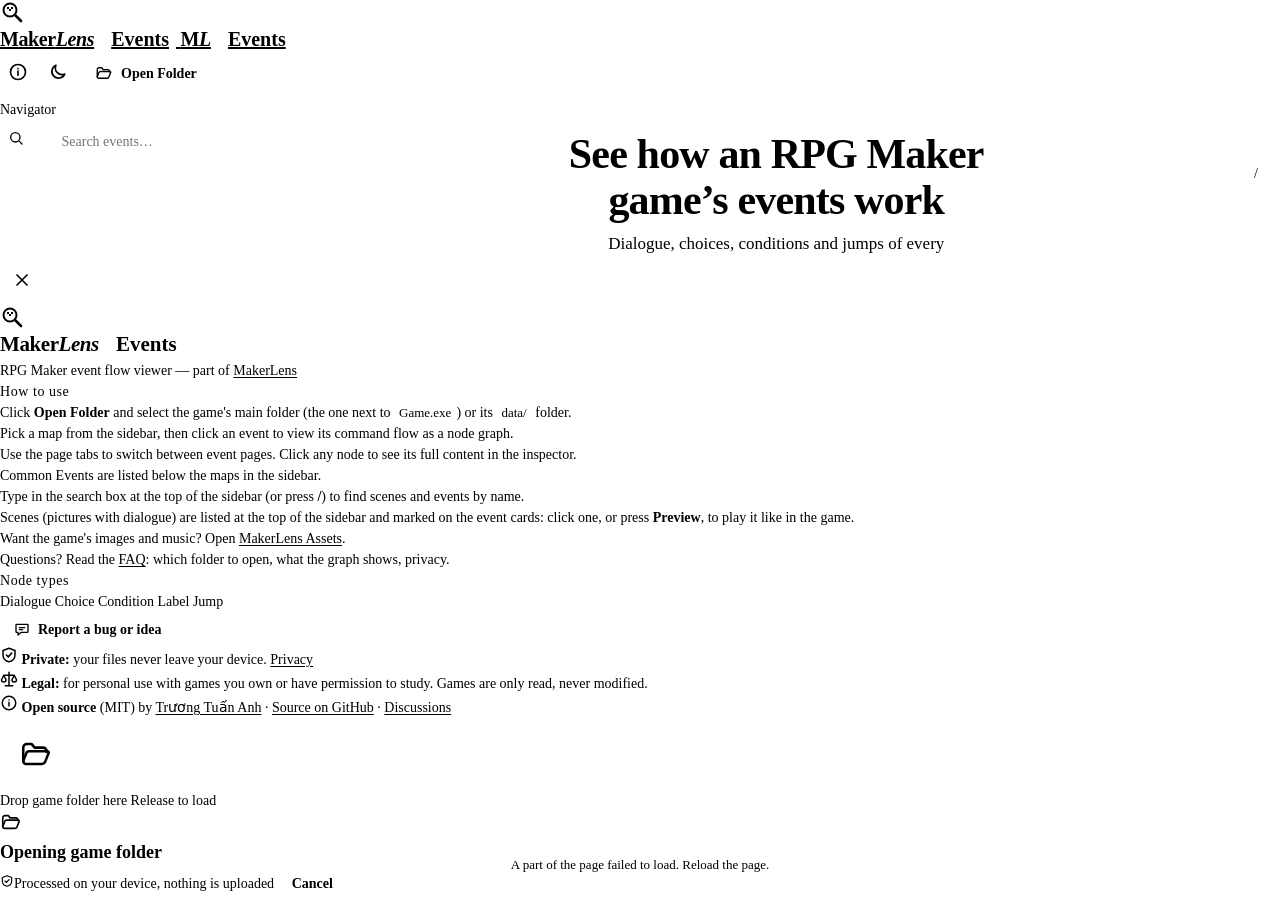
==== commit 3a119e8e: "feat: versions in release order, new share image, family header in the app - List RPG Maker versions" ====
--- a/index.html
+++ b/index.html
@@ -12,21 +12,21 @@
      The page makes no network requests with game data. -->
 <meta http-equiv="Content-Security-Policy" content="default-src 'self'; script-src 'self'; style-src 'self' 'unsafe-inline'; img-src 'self' data: blob: https://makerlens.goatcounter.com; connect-src 'self' https://feedback.kokoroou.workers.dev https://*.workers.dev; media-src 'self' blob:; object-src 'none'; base-uri 'none'; form-action 'none'">
 <title>RPG Maker Event Viewer — 2000 to MZ, Graph &amp; Scenes | MakerLens</title>
-<meta name="description" content="Free online RPG Maker event viewer. See the dialogue, choices, conditions and switches of any MV, MZ, VX Ace, VX, XP or 2000/2003 game as a flow graph, right in your browser. No project, no install, files never uploaded.">
+<meta name="description" content="Free online RPG Maker event viewer. See the dialogue, choices, conditions and switches of any 2000/2003, XP, VX, VX Ace, MV or MZ game as a flow graph, right in your browser. No project, no install, files never uploaded.">
 <meta name="keywords" content="RPG Maker event viewer, RPG Maker MV event flow, RPG Maker MZ events, common events viewer, RPG Maker switches, RPG Maker dialogue tree">
 <link rel="canonical" href="https://makerlens.kokoroou.workers.dev/events/"> <!-- nosemgrep: html.security.audit.missing-integrity.missing-integrity -- a canonical URL, not a fetched resource -->
 <meta property="og:type" content="website">
 <meta property="og:site_name" content="MakerLens">
 <meta property="og:url" content="https://makerlens.kokoroou.workers.dev/events/">
 <meta property="og:title" content="RPG Maker Event Viewer — 2000 to MZ, Graph &amp; Scenes | MakerLens">
-<meta property="og:description" content="See the event flow of any RPG Maker MV, MZ, VX Ace, VX, XP or 2000/2003 game as a node graph. Runs in your browser — your files are never uploaded.">
+<meta property="og:description" content="See the event flow of any RPG Maker 2000/2003, XP, VX, VX Ace, MV or MZ game as a node graph. Runs in your browser — your files are never uploaded.">
 <meta property="og:image" content="https://makerlens.kokoroou.workers.dev/events/og-image.png">
 <meta property="og:image:width" content="1200">
 <meta property="og:image:height" content="630">
 <meta property="og:image:alt" content="MakerLens Events — RPG Maker events as a flow graph, in your browser">
 <meta name="twitter:card" content="summary_large_image">
 <meta name="twitter:title" content="RPG Maker Event Viewer — 2000 to MZ, Graph &amp; Scenes | MakerLens">
-<meta name="twitter:description" content="See the event flow of any RPG Maker MV, MZ, VX Ace, VX, XP or 2000/2003 game as a node graph. Free, browser-based, files never uploaded.">
+<meta name="twitter:description" content="See the event flow of any RPG Maker 2000/2003, XP, VX, VX Ace, MV or MZ game as a node graph. Free, browser-based, files never uploaded.">
 <meta name="twitter:image" content="https://makerlens.kokoroou.workers.dev/events/og-image.png">
 <meta name="twitter:image:alt" content="MakerLens Events — RPG Maker events as a flow graph, in your browser">
 <!-- Structured data. The @id values are shared with the MakerLens landing page and
@@ -38,7 +38,7 @@
   "@id": "https://makerlens.kokoroou.workers.dev/events/#app",
   "name": "MakerLens Events",
   "alternateName": "MakerLens RPG Maker Event Viewer",
-  "description": "Browser-based, read-only viewer for RPG Maker MV, MZ, VX Ace, VX, XP and 2000/2003 events. Shows the dialogue, choices, conditions, switches, variables, labels and jumps of map and common events as an interactive flow graph. Files are processed locally and never uploaded.",
+  "description": "Browser-based, read-only viewer for RPG Maker 2000/2003, XP, VX, VX Ace, MV and MZ events. Shows the dialogue, choices, conditions, switches, variables, labels and jumps of map and common events as an interactive flow graph. Files are processed locally and never uploaded.",
   "url": "https://makerlens.kokoroou.workers.dev/events/",
   "image": "https://makerlens.kokoroou.workers.dev/events/og-image.png",
   "isAccessibleForFree": true,
@@ -46,7 +46,7 @@
   "operatingSystem": "Any (web browser)",
   "offers": { "@type": "Offer", "price": "0", "priceCurrency": "USD" },
   "featureList": [
-    "Open an RPG Maker MV, MZ, VX Ace, VX, XP or 2000/2003 game folder (or its data/ folder) in the browser",
+    "Open an RPG Maker 2000/2003, XP, VX, VX Ace, MV or MZ game folder (or its data/ folder) in the browser",
     "Browse maps in the editor's tree and list every event with commands",
     "Show each event page as a flow graph: dialogue, choices, conditional branches, labels and jumps",
     "Resolve switch, variable and actor names from the game's data",
@@ -179,7 +179,7 @@
           <button class="btn-primary btn-lg" id="open-game-btn">Select Game Folder</button>
           <div class="dz-hint">or drop the game folder (or its <code>data/</code> folder) anywhere on this page</div>
           <ul class="engine-chips" aria-label="Supported engines">
-            <li>MV</li><li>MZ</li><li>XP</li><li>VX</li><li>VX Ace</li><li>2000</li><li>2003</li>
+            <li>2000</li><li>2003</li><li>XP</li><li>VX</li><li>VX Ace</li><li>MV</li><li>MZ</li>
           </ul>
           <div id="setup-status" role="status"></div>
         </div>
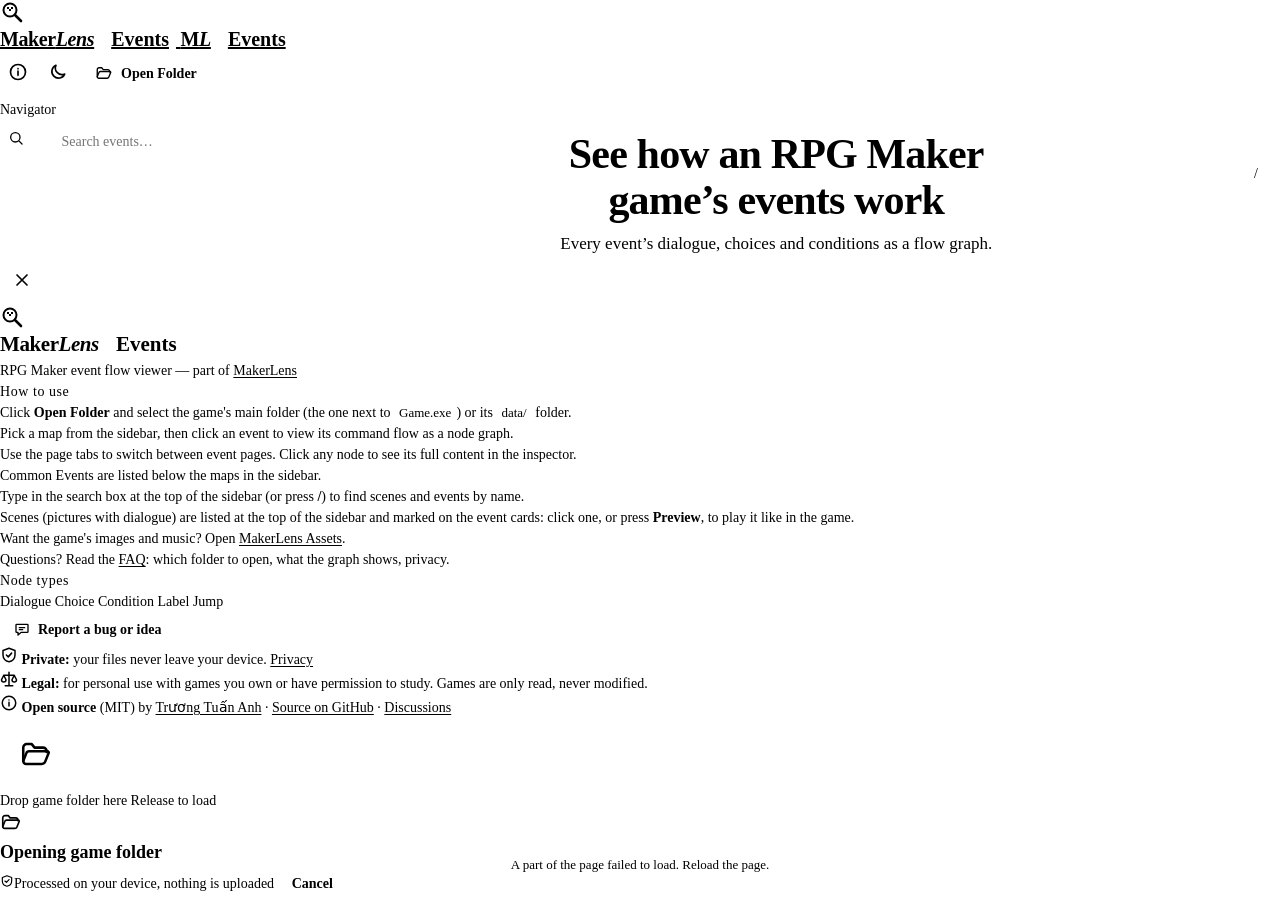
==== commit d8d05d58: "fix: drop "read-only" from the start screen, shorter subtitle, centre FAQ and Privacy; theme button " ====
--- a/index.html
+++ b/index.html
@@ -165,7 +165,7 @@
       <div id="setup-inner">
         <div class="setup-hero">
           <h2 class="setup-title">See how an RPG Maker game’s events work</h2>
-          <p class="setup-sub">Dialogue, choices, conditions and jumps of every event as a flow graph — right in your browser.</p>
+          <p class="setup-sub">Every event’s dialogue, choices and conditions as a flow graph.</p>
         </div>
 
         <div class="handoff" id="handoff" hidden>
@@ -196,9 +196,8 @@
         <div class="privacy-note">
           <svg width="16" height="16" aria-hidden="true"><use href="#i-shield"/></svg>
           <strong>Your files never leave your device</strong>
-          <span class="sep">·</span> read-only
-          <span class="sep">·</span> <a href="faq.html">FAQ</a>
-          <span class="sep">·</span> <a href="../assets/privacy.html#analytics">Privacy</a>
+          <span class="pn-links"><span class="sep">·</span> <a href="faq.html">FAQ</a>
+          <span class="sep">·</span> <a href="../assets/privacy.html#analytics">Privacy</a></span>
         </div>
       </div>
     </div>
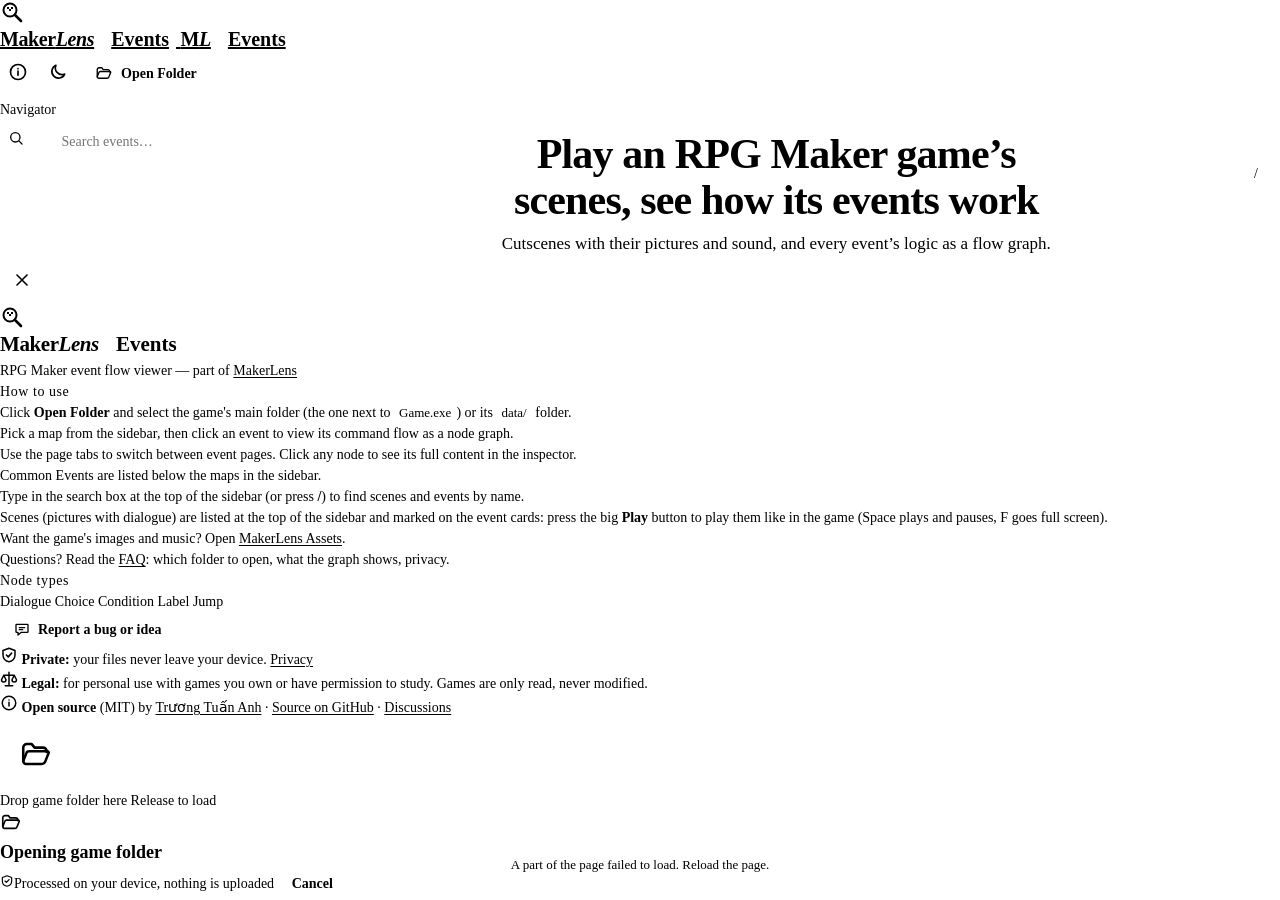
==== commit e52eec41: "feat: big Play button for scenes, video-player controls with full screen - A Play button in the midd" ====
--- a/index.html
+++ b/index.html
@@ -100,6 +100,8 @@
   <symbol id="i-volume" viewBox="0 0 24 24" fill="none" stroke="currentColor" stroke-width="2" stroke-linecap="round" stroke-linejoin="round"><path d="M4 9.5h3.5L12 5v14l-4.5-4.5H4z"/><path d="M15.5 9a4 4 0 010 6M18.5 6.5a7.5 7.5 0 010 11"/></symbol>
   <symbol id="i-mute" viewBox="0 0 24 24" fill="none" stroke="currentColor" stroke-width="2" stroke-linecap="round" stroke-linejoin="round"><path d="M4 9.5h3.5L12 5v14l-4.5-4.5H4z"/><path d="M16 9.5l5 5M21 9.5l-5 5"/></symbol>
   <symbol id="i-film" viewBox="0 0 24 24" fill="none" stroke="currentColor" stroke-width="2" stroke-linecap="round" stroke-linejoin="round"><rect x="3" y="4" width="18" height="16" rx="2"/><path d="M7 4v16M17 4v16M3 9h4M3 15h4M17 9h4M17 15h4"/></symbol>
+  <symbol id="i-maximize" viewBox="0 0 24 24" fill="none" stroke="currentColor" stroke-width="2" stroke-linecap="round" stroke-linejoin="round"><path d="M4 9V4h5M20 9V4h-5M4 15v5h5M20 15v5h-5"/></symbol>
+  <symbol id="i-minimize" viewBox="0 0 24 24" fill="none" stroke="currentColor" stroke-width="2" stroke-linecap="round" stroke-linejoin="round"><path d="M9 4v5H4M15 4v5h5M9 20v-5H4M15 20v-5h5"/></symbol>
   <symbol id="i-skip-back" viewBox="0 0 24 24" fill="none" stroke="currentColor" stroke-width="2" stroke-linecap="round" stroke-linejoin="round"><path d="M19 20L9 12l10-8v16zM5 19V5"/></symbol>
   <symbol id="i-skip-fwd" viewBox="0 0 24 24" fill="none" stroke="currentColor" stroke-width="2" stroke-linecap="round" stroke-linejoin="round"><path d="M5 4l10 8-10 8V4zM19 5v14"/></symbol>
   <symbol id="i-eye-off" viewBox="0 0 24 24" fill="none" stroke="currentColor" stroke-width="2" stroke-linecap="round" stroke-linejoin="round"><path d="M9.88 9.88a3 3 0 1 0 4.24 4.24M10.73 5.08A10.4 10.4 0 0 1 12 5c6.5 0 10 7 10 7a13.2 13.2 0 0 1-1.67 2.68M6.61 6.61A13.5 13.5 0 0 0 2 12s3.5 7 10 7a9.7 9.7 0 0 0 5.39-1.61M2 2l20 20"/></symbol>
@@ -164,8 +166,8 @@
     <div id="setup">
       <div id="setup-inner">
         <div class="setup-hero">
-          <h2 class="setup-title">See how an RPG Maker game’s events work</h2>
-          <p class="setup-sub">Every event’s dialogue, choices and conditions as a flow graph.</p>
+          <h2 class="setup-title">Play an RPG Maker game’s scenes, see how its events work</h2>
+          <p class="setup-sub">Cutscenes with their pictures and sound, and every event’s logic as a flow graph.</p>
         </div>
 
         <div class="handoff" id="handoff" hidden>
@@ -177,7 +179,7 @@
         <div id="drop-zone">
           <div class="dz-icon"><svg width="30" height="30" aria-hidden="true"><use href="#i-folder"/></svg></div>
           <button class="btn-primary btn-lg" id="open-game-btn">Select Game Folder</button>
-          <div class="dz-hint">or drop the game folder (or its <code>data/</code> folder) anywhere on this page</div>
+          <div class="dz-hint">or drop it anywhere on this page</div>
           <ul class="engine-chips" aria-label="Supported engines">
             <li>2000</li><li>2003</li><li>XP</li><li>VX</li><li>VX Ace</li><li>MV</li><li>MZ</li>
           </ul>
@@ -212,11 +214,11 @@
         </button>
         <span id="event-breadcrumb"></span>
         <div id="page-tabs" role="tablist" aria-label="Event pages"></div>
-        <button class="btn-ghost btn-sm" id="save-btn" type="button" title="Preview scenes with the switches and variables of a save file (it stays on your device)">
+        <button class="btn-ghost btn-sm" id="save-btn" type="button" title="Play scenes with the switches and variables of a save file (it stays on your device)">
           <svg width="14" height="14" aria-hidden="true"><use href="#i-file"/></svg><span id="save-label">Use a save</span>
         </button>
-        <button class="btn-primary btn-sm" id="scene-play" type="button" hidden title="Preview this scene with its pictures, dialogue and sound">
-          <svg width="14" height="14" aria-hidden="true"><use href="#i-play"/></svg>Preview
+        <button class="btn-primary btn-sm" id="scene-play" type="button" hidden title="Play this page with its pictures, dialogue and sound">
+          <svg width="14" height="14" aria-hidden="true"><use href="#i-play"/></svg>Play
         </button>
       </div>
 
@@ -244,6 +246,16 @@
 
         <!-- Cytoscape canvas -->
         <div id="cy"></div>
+
+        <!-- Big Play button over the graph while the game has scenes (app.js: syncPlayHero) -->
+        <div id="play-hero" class="play-hero" hidden>
+          <button class="play-hero-btn" id="play-hero-btn" type="button">
+            <svg width="34" height="34" aria-hidden="true"><use href="#i-play"/></svg>
+          </button>
+          <strong id="play-hero-label" aria-hidden="true"></strong>
+          <span id="play-hero-sub"></span>
+          <button class="play-hero-all" id="play-hero-all" type="button" hidden></button>
+        </div>
 
         <!-- Zoom controls -->
         <div id="graph-controls">
@@ -299,7 +311,7 @@
         <li>Use the page tabs to switch between event pages. Click any node to see its full content in the inspector.</li>
         <li>Common Events are listed below the maps in the sidebar.</li>
         <li>Type in the search box at the top of the sidebar (or press <strong>/</strong>) to find scenes and events by name.</li>
-        <li>Scenes (pictures with dialogue) are listed at the top of the sidebar and marked on the event cards: click one, or press <strong>Preview</strong>, to play it like in the game.</li>
+        <li>Scenes (pictures with dialogue) are listed at the top of the sidebar and marked on the event cards: press the big <strong>Play</strong> button to play them like in the game (Space plays and pauses, F goes full screen).</li>
       </ol>
       <p class="about-more">Want the game's images and music? Open <a href="https://makerlens.kokoroou.workers.dev/assets/">MakerLens Assets</a>.</p>
       <p class="about-more">Questions? Read the <a href="faq.html">FAQ</a>: which folder to open, what the graph shows, privacy.</p>
@@ -444,7 +456,7 @@
     </button>
   </div>
   <div class="pl-main" id="pl-main">
-    <button type="button" class="pl-side pl-side-prev" id="pl-side-prev" title="Previous (←)" aria-label="Previous line">
+    <button type="button" class="pl-side pl-side-prev" id="pl-side-prev" title="Previous line (←)" aria-label="Previous line">
       <svg width="28" height="28" aria-hidden="true"><use href="#i-left"/></svg>
     </button>
     <div id="pl-frame">
@@ -459,26 +471,29 @@
         </div>
       </div>
     </div>
-    <button type="button" class="pl-side pl-side-next" id="pl-side-next" title="Next (→ / Space)" aria-label="Next line">
+    <button type="button" class="pl-side pl-side-next" id="pl-side-next" title="Next line (→)" aria-label="Next line">
       <svg width="28" height="28" aria-hidden="true"><use href="#i-right"/></svg>
     </button>
   </div>
-  <div class="pl-bar">
+  <div class="pl-bar" id="pl-bar">
     <input type="range" id="pl-seek" min="0" max="0" value="0" step="1" aria-label="Line">
     <div class="pl-ctrl">
       <div class="pl-nav">
-      <button type="button" class="pl-btn" id="pl-scene-prev" title="Previous scene (Shift+←)" aria-label="Previous scene"><svg width="20" height="20" aria-hidden="true"><use href="#i-skip-back"/></svg></button>
-      <button type="button" class="pl-btn" id="pl-prev" title="Previous (←)" aria-label="Previous line"><svg width="20" height="20" aria-hidden="true"><use href="#i-left"/></svg></button>
-      <button type="button" class="pl-btn pl-btn-main" id="pl-auto" title="Auto play (A)" aria-label="Auto play" aria-pressed="false"><svg width="20" height="20" aria-hidden="true"><use href="#i-play"/></svg></button>
-      <button type="button" class="pl-btn" id="pl-next" title="Next (→ / Space)" aria-label="Next line"><svg width="20" height="20" aria-hidden="true"><use href="#i-right"/></svg></button>
-      <button type="button" class="pl-btn" id="pl-scene-next" title="Next scene (Shift+→)" aria-label="Next scene"><svg width="20" height="20" aria-hidden="true"><use href="#i-skip-fwd"/></svg></button>
+      <button type="button" class="pl-btn" id="pl-scene-prev" title="Previous scene (Shift+P)" aria-label="Previous scene"><svg width="20" height="20" aria-hidden="true"><use href="#i-skip-back"/></svg></button>
+      <button type="button" class="pl-btn" id="pl-prev" title="Previous line (←)" aria-label="Previous line"><svg width="20" height="20" aria-hidden="true"><use href="#i-left"/></svg></button>
+      <button type="button" class="pl-btn pl-btn-main" id="pl-auto" title="Play (k)" aria-label="Play" aria-pressed="false"><svg width="20" height="20" aria-hidden="true"><use href="#i-play"/></svg></button>
+      <button type="button" class="pl-btn" id="pl-next" title="Next line (→)" aria-label="Next line"><svg width="20" height="20" aria-hidden="true"><use href="#i-right"/></svg></button>
+      <button type="button" class="pl-btn" id="pl-scene-next" title="Next scene (Shift+N)" aria-label="Next scene"><svg width="20" height="20" aria-hidden="true"><use href="#i-skip-fwd"/></svg></button>
+      </div>
+      <div class="pl-sound">
+      <button type="button" class="pl-btn" id="pl-mute" title="Mute (m)" aria-label="Mute" aria-pressed="false"><svg width="20" height="20" aria-hidden="true"><use href="#i-volume"/></svg></button>
+      <input type="range" id="pl-vol" min="0" max="100" value="80" step="1" aria-label="Volume">
       </div>
       <span id="pl-count" aria-live="polite"></span>
       <span class="pl-spacer"></span>
       <div class="pl-extra">
-      <button type="button" class="pl-btn" id="pl-hide" title="Hide dialogue (H)" aria-label="Hide dialogue" aria-pressed="false"><svg width="20" height="20" aria-hidden="true"><use href="#i-eye-off"/></svg></button>
-      <button type="button" class="pl-btn" id="pl-mute" title="Mute (M)" aria-label="Mute" aria-pressed="false"><svg width="20" height="20" aria-hidden="true"><use href="#i-volume"/></svg></button>
-      <input type="range" id="pl-vol" min="0" max="100" value="80" step="1" aria-label="Volume">
+      <button type="button" class="pl-btn" id="pl-hide" title="Hide dialogue (c)" aria-label="Hide dialogue" aria-pressed="false"><svg width="20" height="20" aria-hidden="true"><use href="#i-eye-off"/></svg></button>
+      <button type="button" class="pl-btn" id="pl-full" title="Full screen (f)" aria-label="Full screen" aria-pressed="false"><svg width="20" height="20" aria-hidden="true"><use href="#i-maximize"/></svg></button>
       </div>
     </div>
   </div>
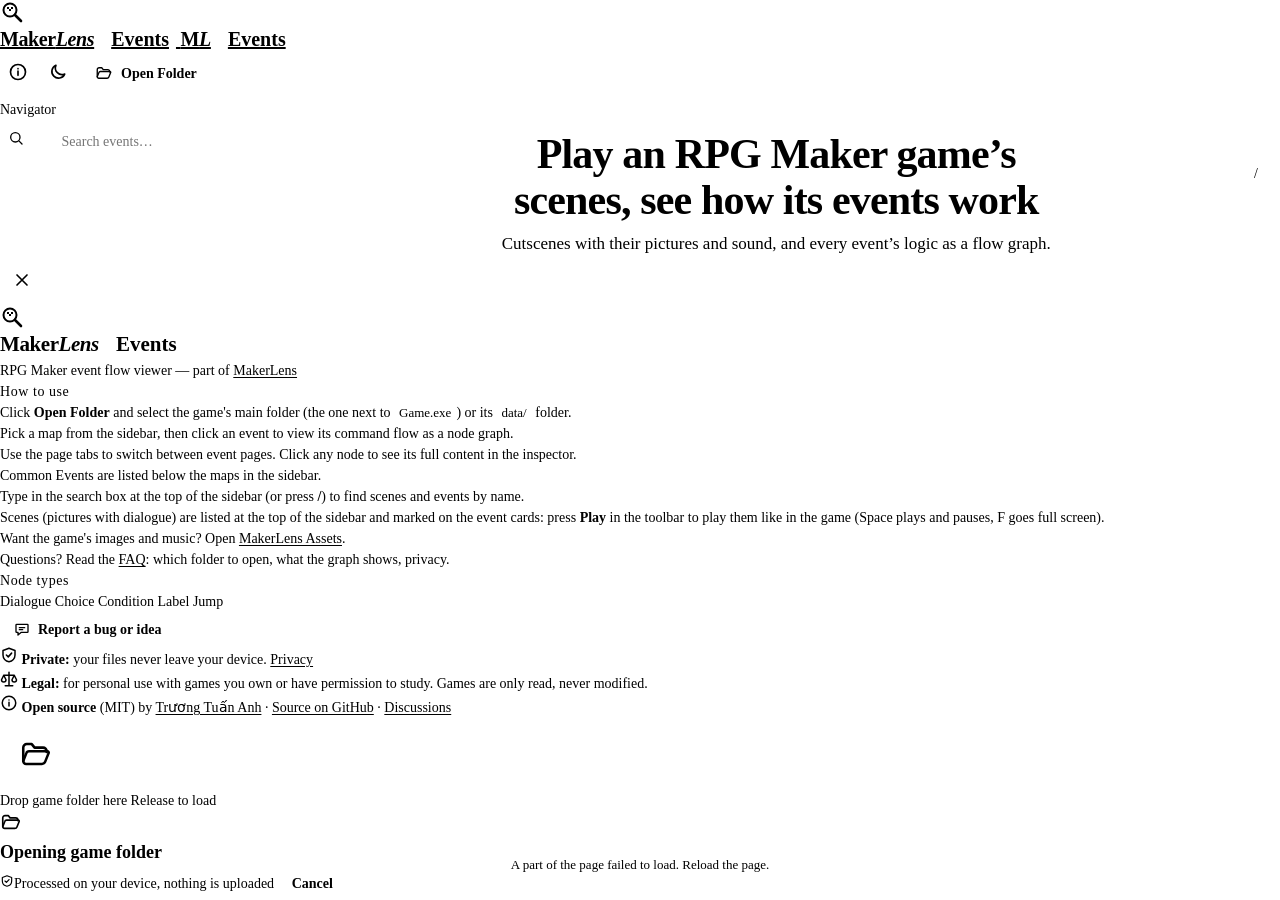
==== commit 65988c66: "feat: one Play button in the toolbar next to Load save (was Use a save) The big Play button over the" ====
--- a/index.html
+++ b/index.html
@@ -215,9 +215,9 @@
         <span id="event-breadcrumb"></span>
         <div id="page-tabs" role="tablist" aria-label="Event pages"></div>
         <button class="btn-ghost btn-sm" id="save-btn" type="button" title="Play scenes with the switches and variables of a save file (it stays on your device)">
-          <svg width="14" height="14" aria-hidden="true"><use href="#i-file"/></svg><span id="save-label">Use a save</span>
+          <svg width="14" height="14" aria-hidden="true"><use href="#i-file"/></svg><span id="save-label">Load save</span>
         </button>
-        <button class="btn-primary btn-sm" id="scene-play" type="button" hidden title="Play this page with its pictures, dialogue and sound">
+        <button class="btn-primary btn-sm" id="scene-play" type="button" hidden title="Play the scenes with their pictures, dialogue and sound">
           <svg width="14" height="14" aria-hidden="true"><use href="#i-play"/></svg>Play
         </button>
       </div>
@@ -247,15 +247,6 @@
         <!-- Cytoscape canvas -->
         <div id="cy"></div>
 
-        <!-- Big Play button over the graph while the game has scenes (app.js: syncPlayHero) -->
-        <div id="play-hero" class="play-hero" hidden>
-          <button class="play-hero-btn" id="play-hero-btn" type="button">
-            <svg width="34" height="34" aria-hidden="true"><use href="#i-play"/></svg>
-          </button>
-          <strong id="play-hero-label" aria-hidden="true"></strong>
-          <span id="play-hero-sub"></span>
-          <button class="play-hero-all" id="play-hero-all" type="button" hidden></button>
-        </div>
 
         <!-- Zoom controls -->
         <div id="graph-controls">
@@ -311,7 +302,7 @@
         <li>Use the page tabs to switch between event pages. Click any node to see its full content in the inspector.</li>
         <li>Common Events are listed below the maps in the sidebar.</li>
         <li>Type in the search box at the top of the sidebar (or press <strong>/</strong>) to find scenes and events by name.</li>
-        <li>Scenes (pictures with dialogue) are listed at the top of the sidebar and marked on the event cards: press the big <strong>Play</strong> button to play them like in the game (Space plays and pauses, F goes full screen).</li>
+        <li>Scenes (pictures with dialogue) are listed at the top of the sidebar and marked on the event cards: press <strong>Play</strong> in the toolbar to play them like in the game (Space plays and pauses, F goes full screen).</li>
       </ol>
       <p class="about-more">Want the game's images and music? Open <a href="https://makerlens.kokoroou.workers.dev/assets/">MakerLens Assets</a>.</p>
       <p class="about-more">Questions? Read the <a href="faq.html">FAQ</a>: which folder to open, what the graph shows, privacy.</p>
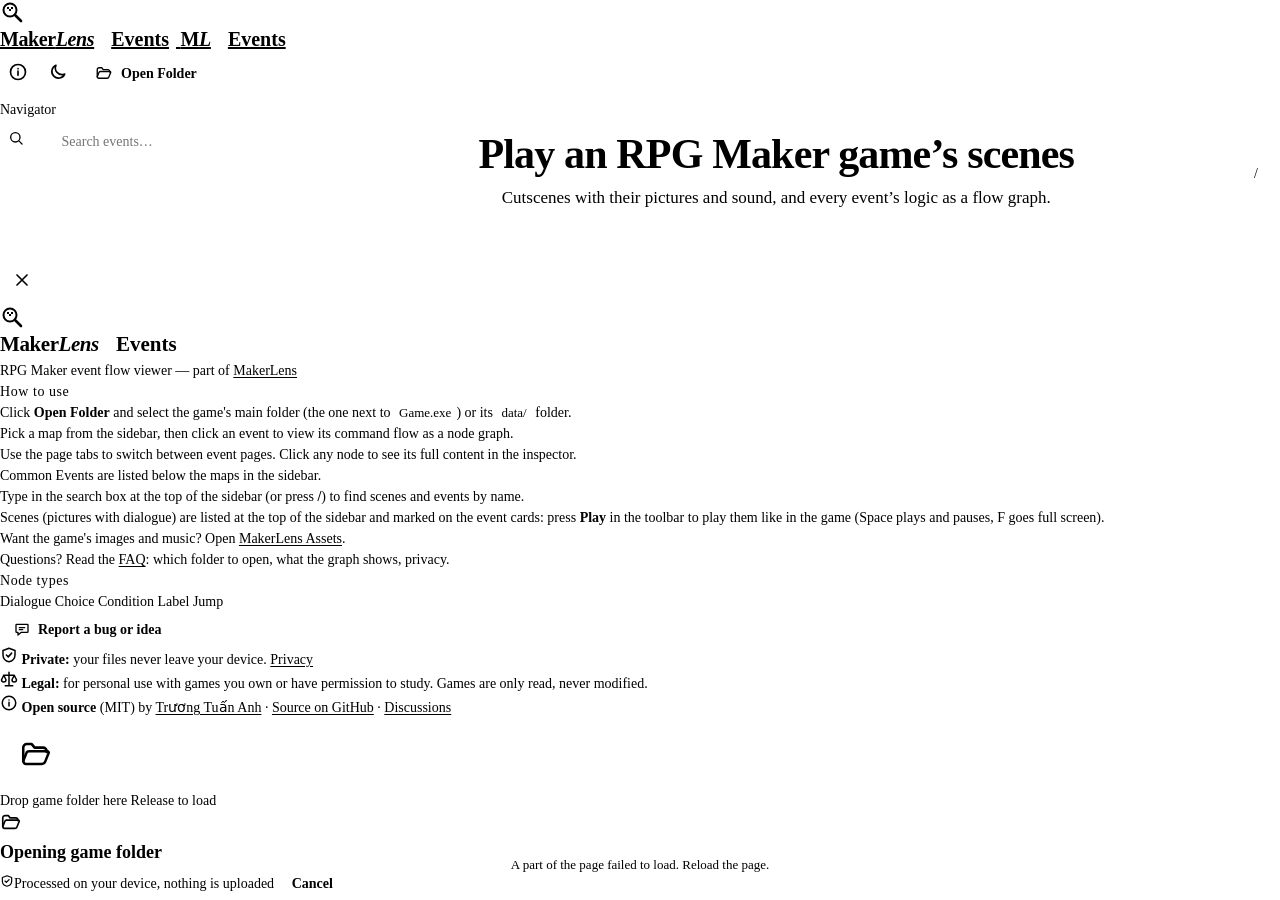
==== commit ab40b054: "fix: shorten the start screen title to "Play an RPG Maker game's scenes" Co-Authored-By: Claude Opus" ====
--- a/index.html
+++ b/index.html
@@ -166,7 +166,7 @@
     <div id="setup">
       <div id="setup-inner">
         <div class="setup-hero">
-          <h2 class="setup-title">Play an RPG Maker game’s scenes, see how its events work</h2>
+          <h2 class="setup-title">Play an RPG Maker game’s scenes</h2>
           <p class="setup-sub">Cutscenes with their pictures and sound, and every event’s logic as a flow graph.</p>
         </div>
 
